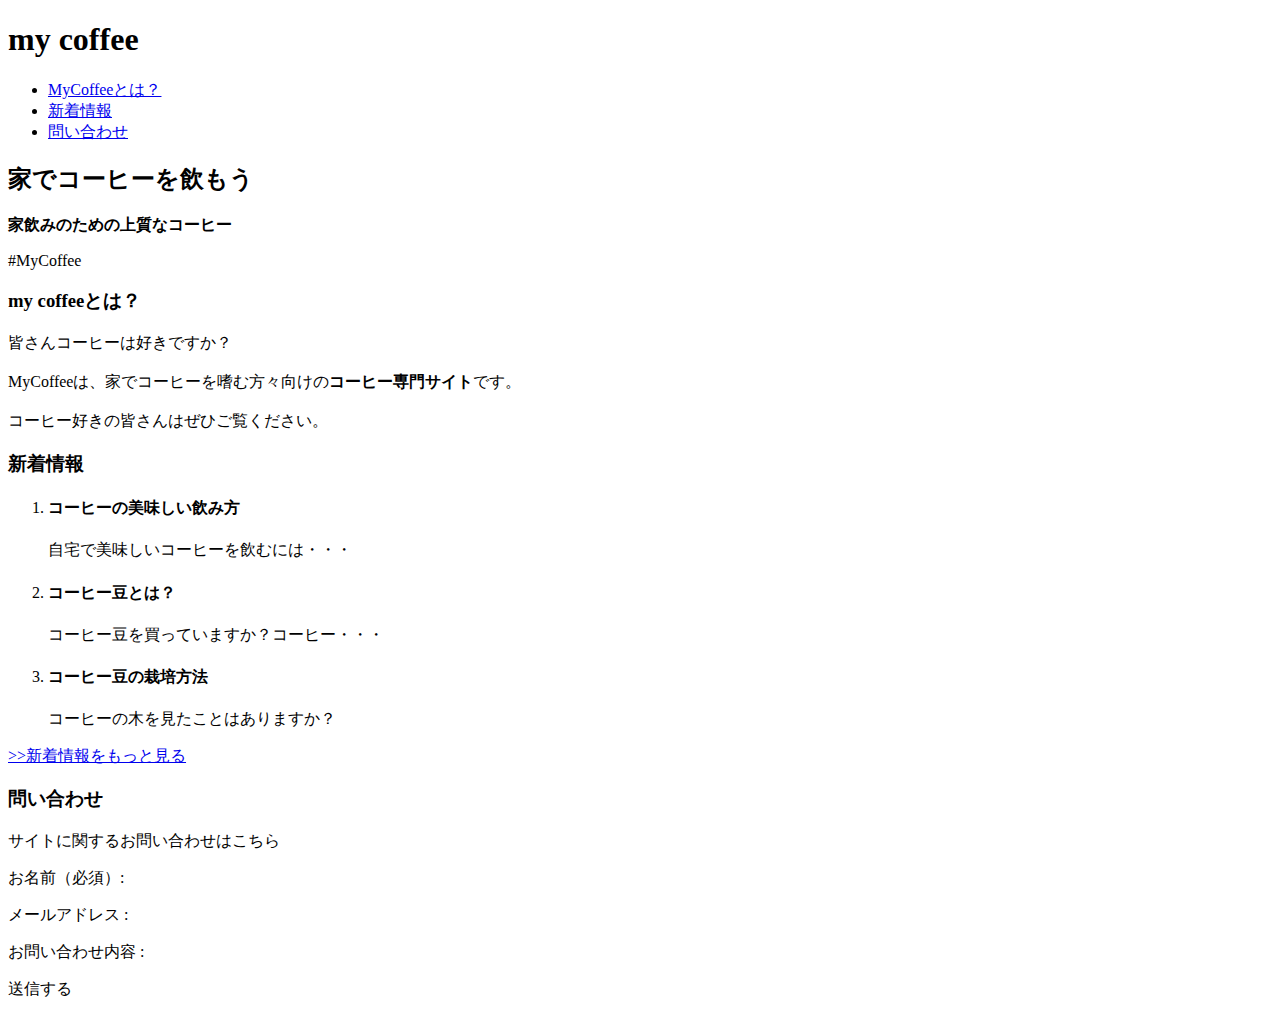
==== html1/index.html @ 64c21615 "add <a><a/>" ====
<!DOCTYPE html>
<html lang="ja">
  <head>
    <meta charset="UTF-8" />
    <meta name="viewport" content="width=device-width, initial-scale=1.0" />
    <title>my coffee</title>
  </head>
  <body>
    <h1>my coffee</h1>
    <ul>
      <li><a href="#about">MyCoffeeとは？</a></li>
      <li><a href="#news">新着情報</a></li>
      <li><a href="#contact">問い合わせ</a></li>
    </ul>
    <h2>家でコーヒーを飲もう</h2>
    <p><strong>家飲みのための上質なコーヒー</strong></p>
    <p>#MyCoffee</p>
    <h3 id="about">my coffeeとは？</h3>
    <p>
      皆さんコーヒーは好きですか？<br /><br />MyCoffeeは、家でコーヒーを嗜む方々向けの<strong>コーヒー専門サイト</strong>です。<br /><br />コーヒー好きの皆さんはぜひご覧ください。
    </p>
    <h3 id="news">新着情報</h3>
    <ol>
      <li>
        <h4>コーヒーの美味しい飲み方</h4>
        <p>自宅で美味しいコーヒーを飲むには・・・</p>
      </li>
      <li>
        <h4>コーヒー豆とは？</h4>
        <p>コーヒー豆を買っていますか？コーヒー・・・</p>
      </li>
      <li>
        <h4>コーヒー豆の栽培方法</h4>
        <p>コーヒーの木を見たことはありますか？</p>
      </li>
    </ol>
    <p><a href="./news.html">>>新着情報をもっと見る</a></p>
    <h3 id="contact">問い合わせ</h3>
    <p>サイトに関するお問い合わせはこちら</p>
    <p>お名前（必須）:</p>
    <p>メールアドレス :</p>
    <p>お問い合わせ内容 :</p>
    <p>送信する</p>
  </body>
</html>
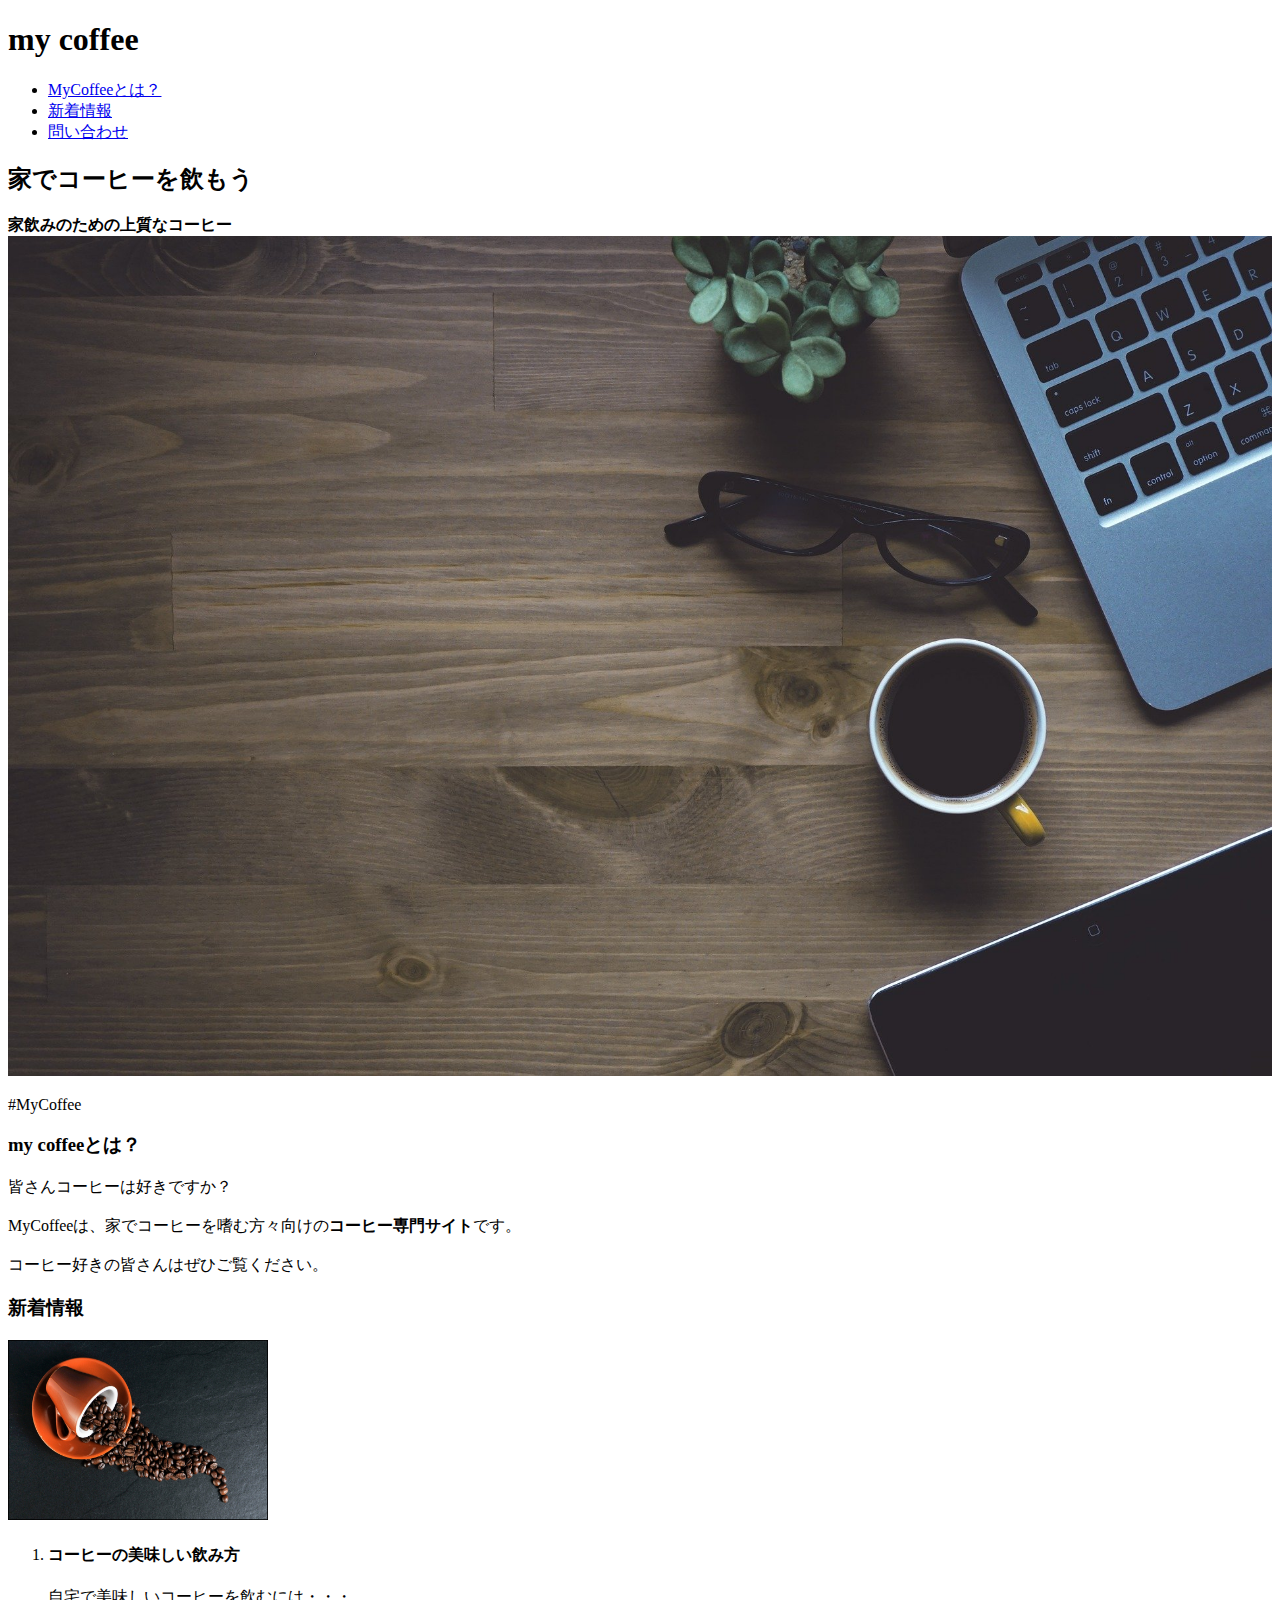
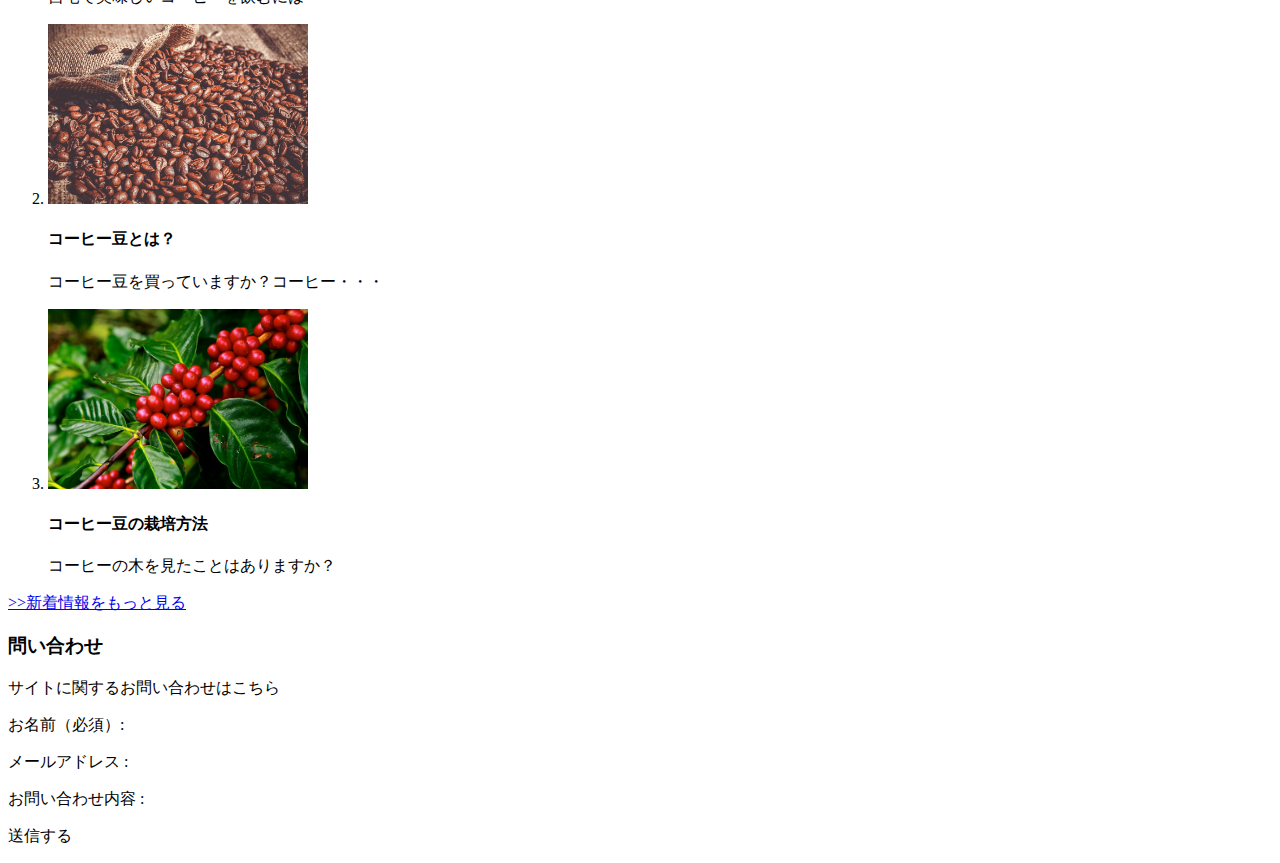
==== commit a6aefca6: "add indent" ====
--- a/html1/index.html
+++ b/html1/index.html
@@ -13,23 +13,34 @@
       <li><a href="#contact">問い合わせ</a></li>
     </ul>
     <h2>家でコーヒーを飲もう</h2>
-    <p><strong>家飲みのための上質なコーヒー</strong></p>
+    <p>
+      <strong
+        >家飲みのための上質なコーヒー<img
+          src="./img/coffee-01.jpg"
+          alt=""
+          width="100%"
+          height-="100%"
+      /></strong>
+    </p>
     <p>#MyCoffee</p>
     <h3 id="about">my coffeeとは？</h3>
     <p>
       皆さんコーヒーは好きですか？<br /><br />MyCoffeeは、家でコーヒーを嗜む方々向けの<strong>コーヒー専門サイト</strong>です。<br /><br />コーヒー好きの皆さんはぜひご覧ください。
     </p>
     <h3 id="news">新着情報</h3>
+    <img src="./img/coffee-02.jpg" alt="" width="260px" height="180px" />
     <ol>
       <li>
         <h4>コーヒーの美味しい飲み方</h4>
         <p>自宅で美味しいコーヒーを飲むには・・・</p>
       </li>
       <li>
+        <img src="./img/coffee-03.jpg" alt="" width="260px" height="180px" />
         <h4>コーヒー豆とは？</h4>
         <p>コーヒー豆を買っていますか？コーヒー・・・</p>
       </li>
       <li>
+        <img src="./img/coffee-04.jpg" alt="" width="260px" height="180px" />
         <h4>コーヒー豆の栽培方法</h4>
         <p>コーヒーの木を見たことはありますか？</p>
       </li>
@@ -42,4 +53,4 @@
     <p>お問い合わせ内容 :</p>
     <p>送信する</p>
   </body>
-</html>+</html>
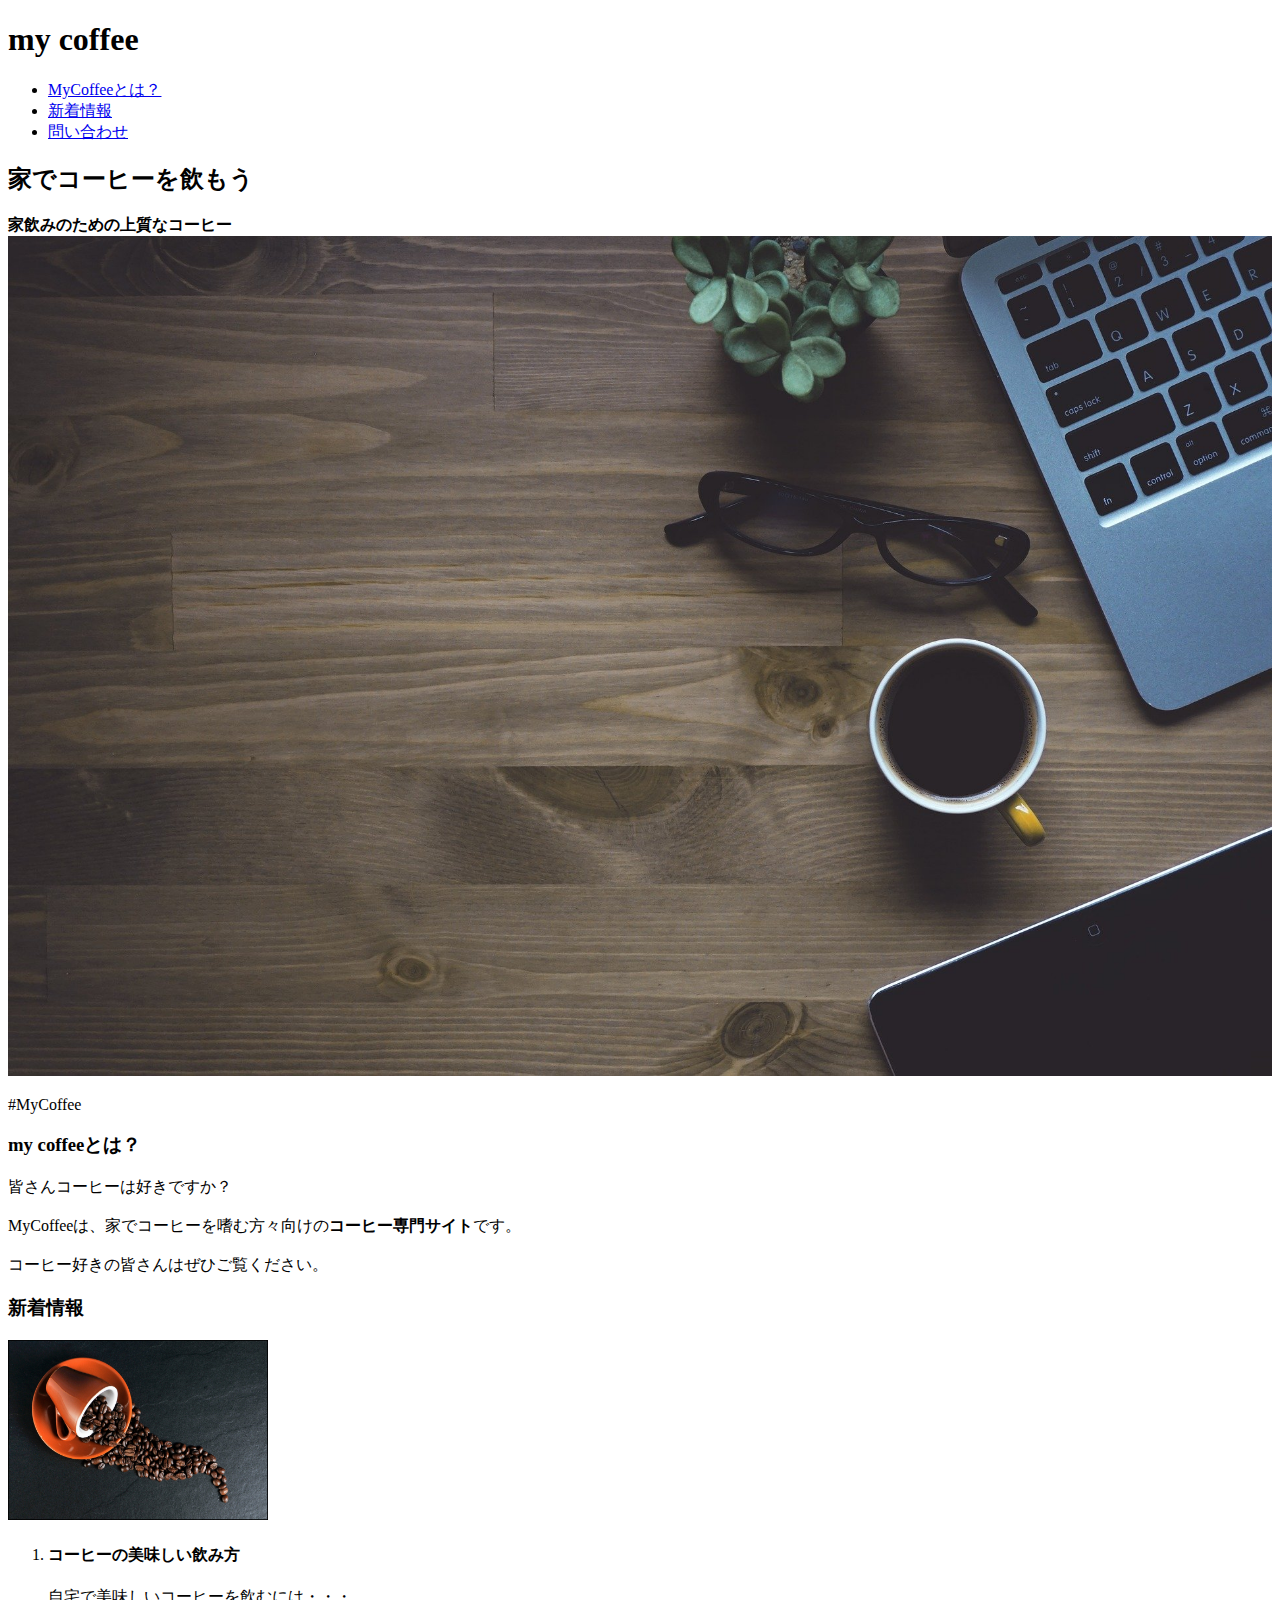
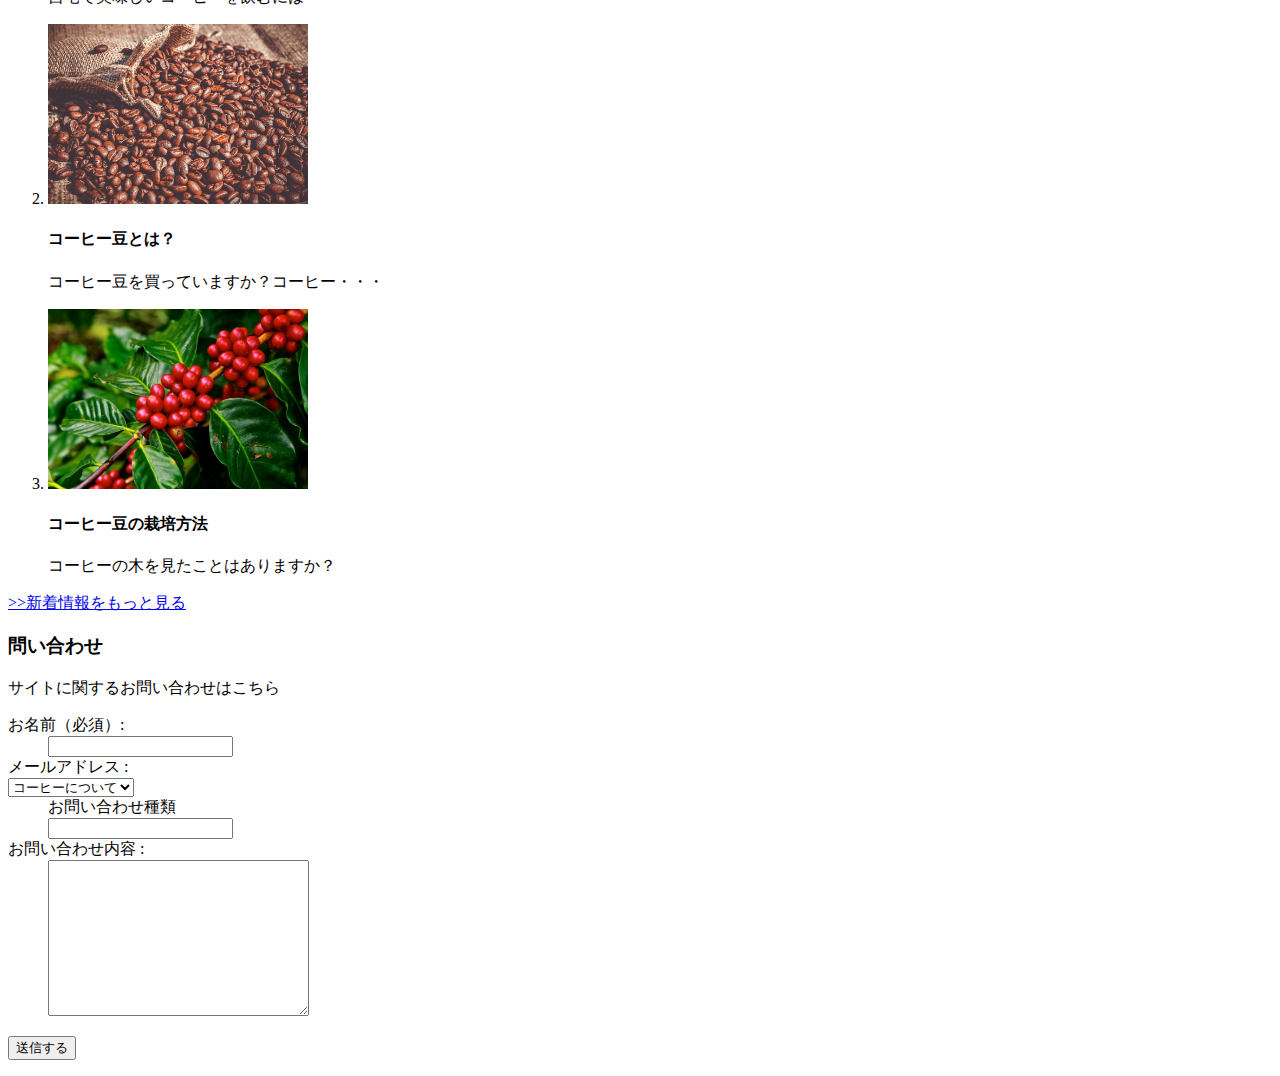
==== commit 977d85c9: "add form dl" ====
--- a/html1/index.html
+++ b/html1/index.html
@@ -48,9 +48,25 @@
     <p><a href="./news.html">>>新着情報をもっと見る</a></p>
     <h3 id="contact">問い合わせ</h3>
     <p>サイトに関するお問い合わせはこちら</p>
-    <p>お名前（必須）:</p>
-    <p>メールアドレス :</p>
-    <p>お問い合わせ内容 :</p>
-    <p>送信する</p>
+    <form action="#" method="POST">
+      <dl>
+        <dt><label for="username">お名前（必須）:</label></dt>
+        <dd><input type="text" name="username" id="username" value="" /></dd>
+        <dt><label for="email">メールアドレス :</label></dt>
+        <dt>
+          <select name="type" id="type">
+            <option value="1">コーヒーについて</option>
+            <option value="2">その他</option>
+          </select>
+        </dt>
+        <dd><label for="type">お問い合わせ種類</label></dd>
+        <dd><input type="text" name="email" id="email" value="" /></dd>
+        <dt><label for="content">お問い合わせ内容 :</label></dt>
+        <dd>
+          <textarea name="content" id="content" cols="30" rows="10"></textarea>
+        </dd>
+      </dl>
+      <p><input type="submit" value="送信する"></p>
+    </form>
   </body>
 </html>
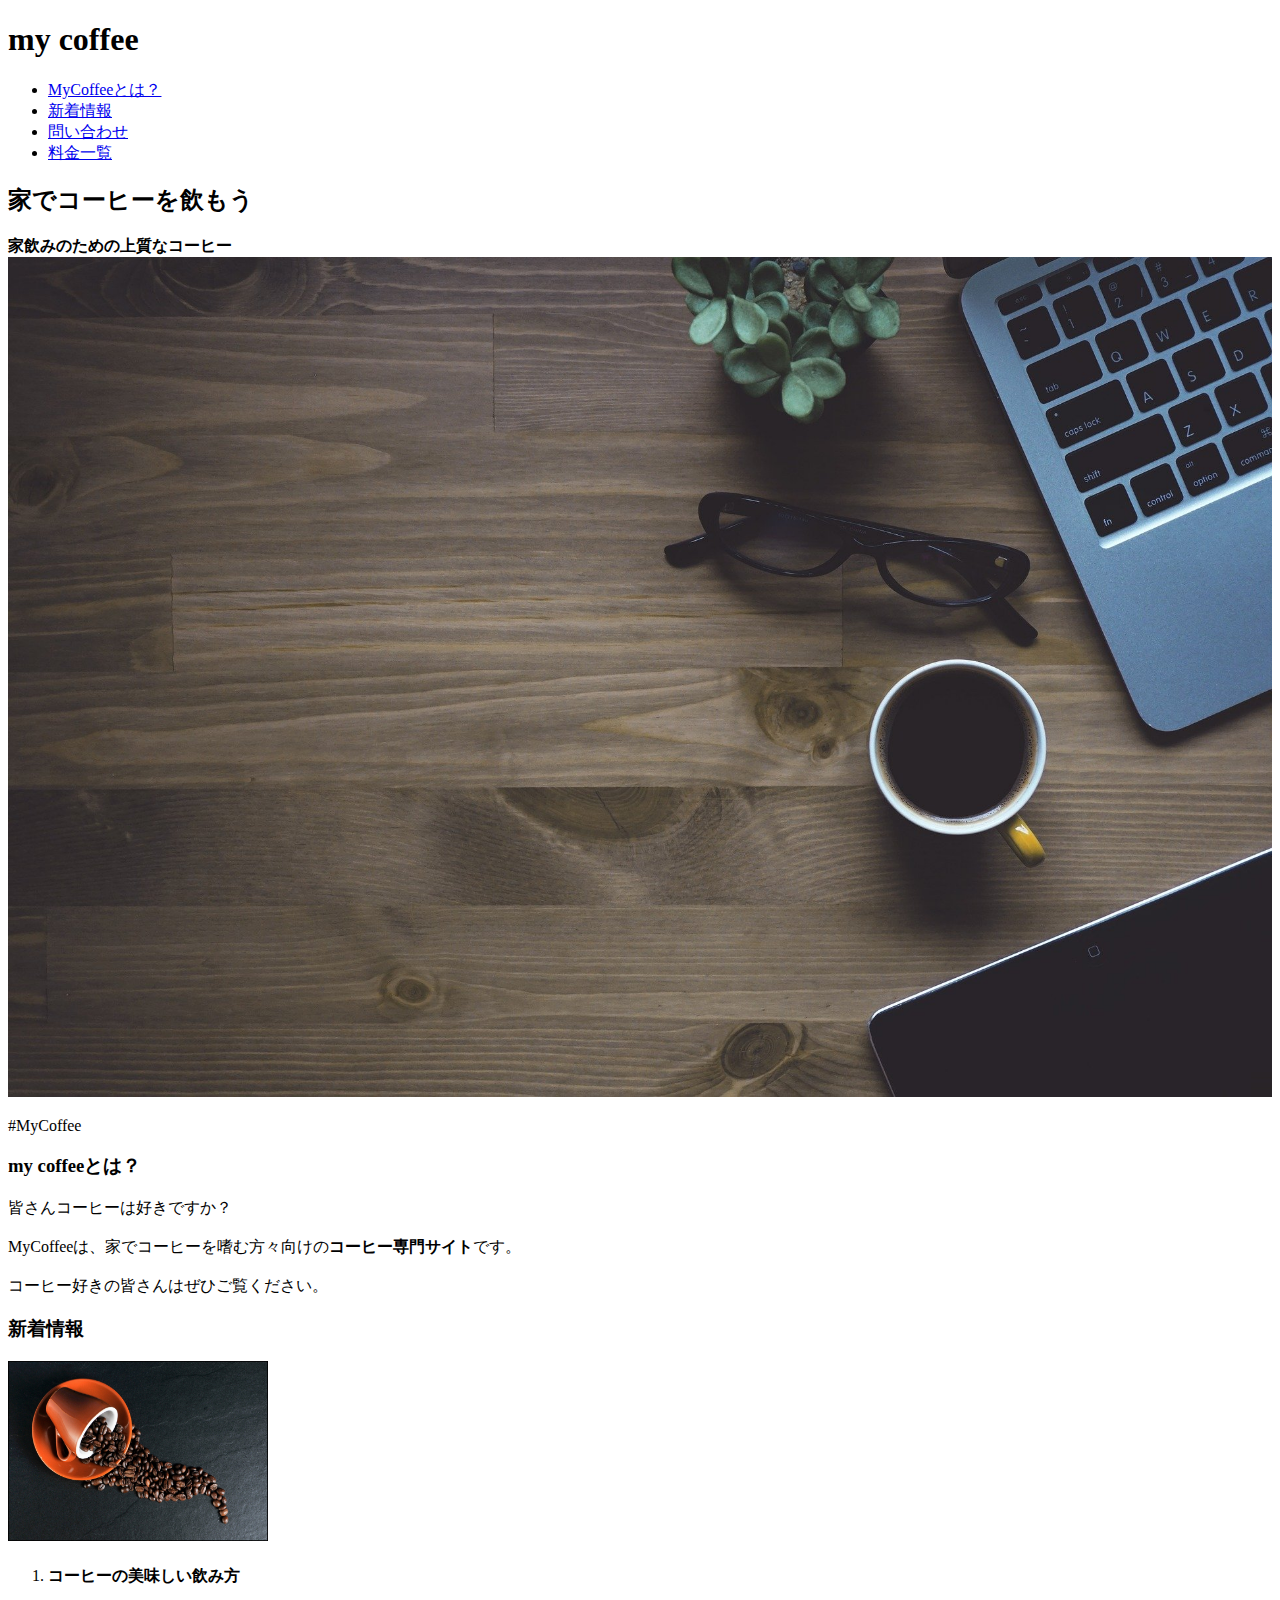
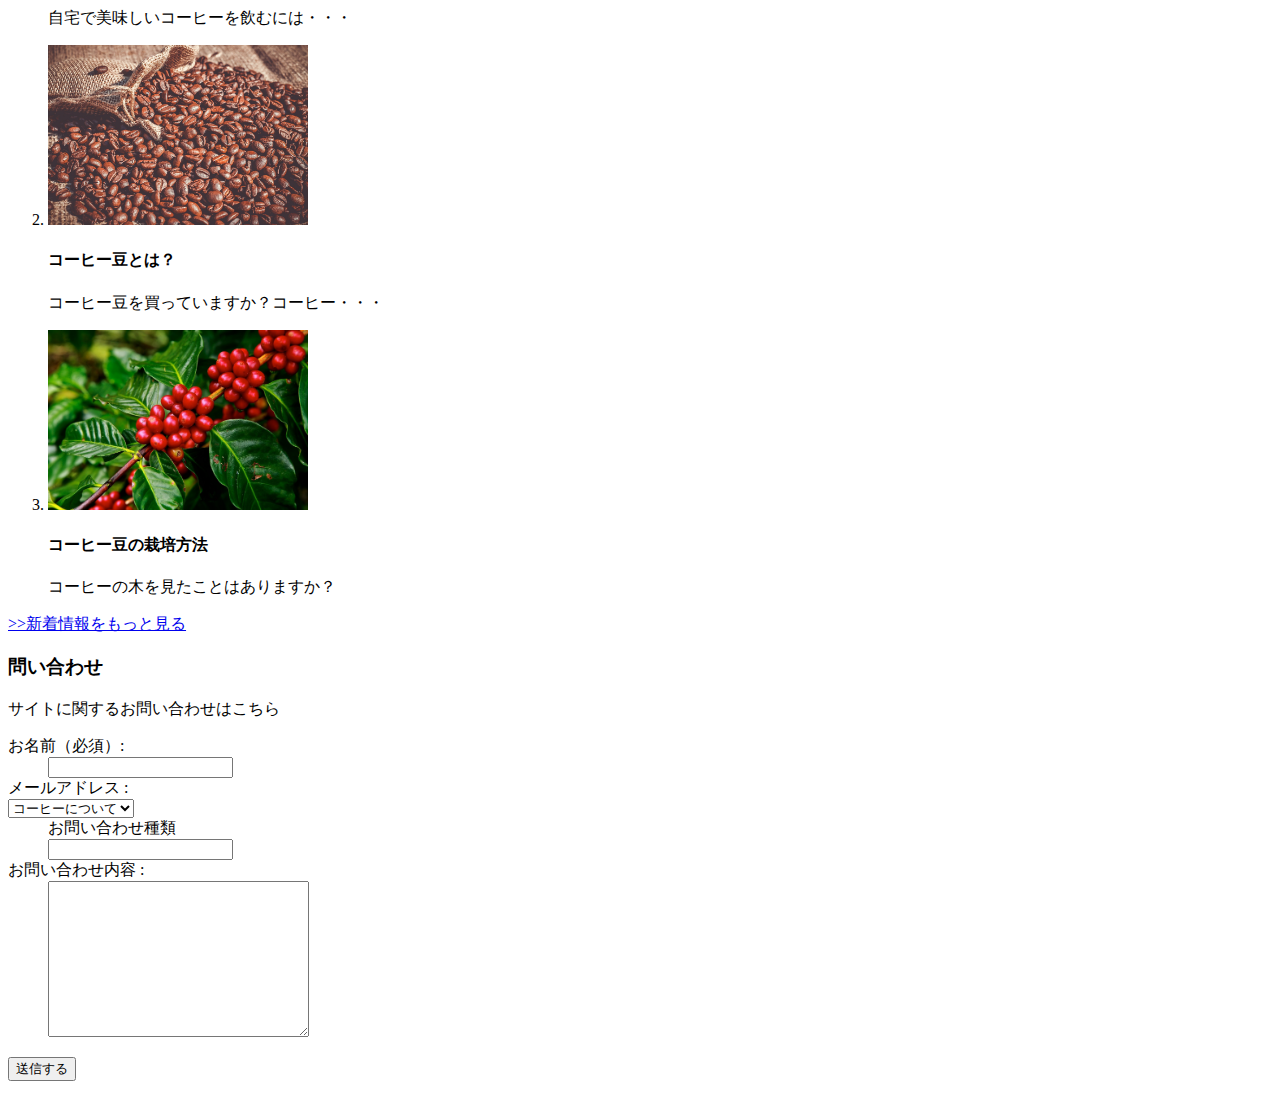
==== commit 1caa17fa: "origin table" ====
--- a/html1/index.html
+++ b/html1/index.html
@@ -11,6 +11,7 @@
       <li><a href="#about">MyCoffeeとは？</a></li>
       <li><a href="#news">新着情報</a></li>
       <li><a href="#contact">問い合わせ</a></li>
+      <li><a href="./table.html">料金一覧</a></li>
     </ul>
     <h2>家でコーヒーを飲もう</h2>
     <p>
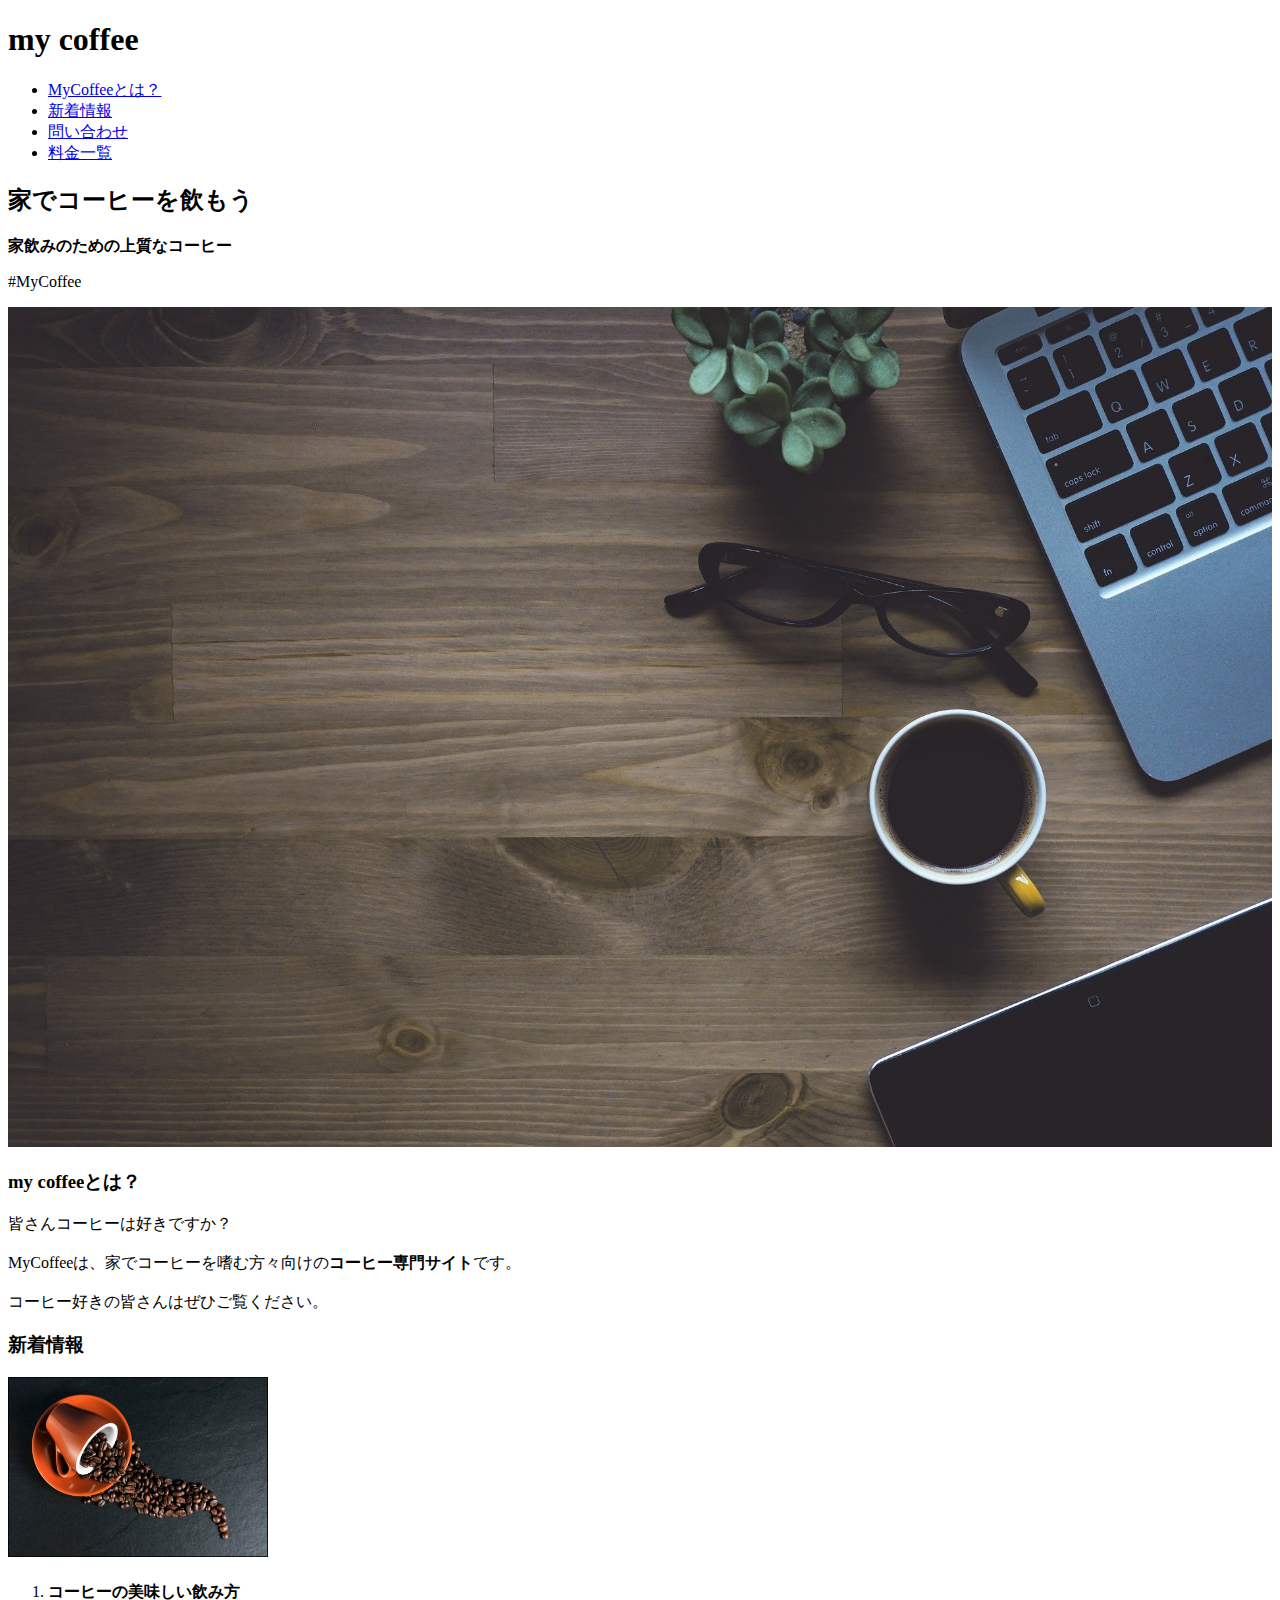
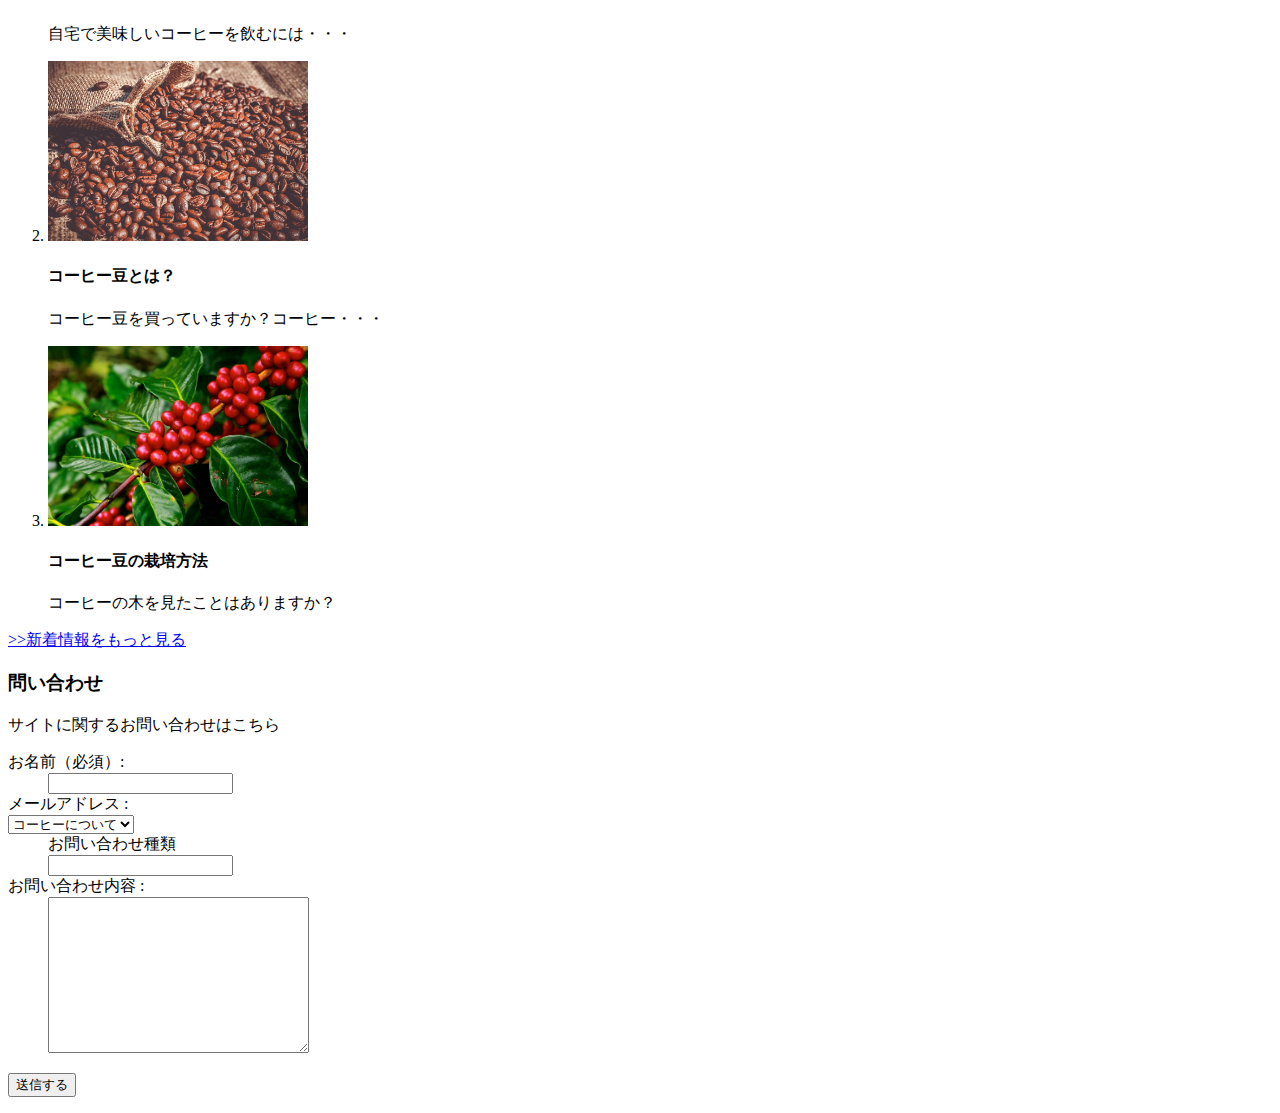
==== commit 381ae4de: "add div" ====
--- a/html1/index.html
+++ b/html1/index.html
@@ -6,68 +6,104 @@
     <title>my coffee</title>
   </head>
   <body>
-    <h1>my coffee</h1>
-    <ul>
-      <li><a href="#about">MyCoffeeとは？</a></li>
-      <li><a href="#news">新着情報</a></li>
-      <li><a href="#contact">問い合わせ</a></li>
-      <li><a href="./table.html">料金一覧</a></li>
-    </ul>
-    <h2>家でコーヒーを飲もう</h2>
-    <p>
-      <strong
-        >家飲みのための上質なコーヒー<img
-          src="./img/coffee-01.jpg"
-          alt=""
-          width="100%"
-          height-="100%"
-      /></strong>
-    </p>
-    <p>#MyCoffee</p>
-    <h3 id="about">my coffeeとは？</h3>
-    <p>
-      皆さんコーヒーは好きですか？<br /><br />MyCoffeeは、家でコーヒーを嗜む方々向けの<strong>コーヒー専門サイト</strong>です。<br /><br />コーヒー好きの皆さんはぜひご覧ください。
-    </p>
-    <h3 id="news">新着情報</h3>
-    <img src="./img/coffee-02.jpg" alt="" width="260px" height="180px" />
-    <ol>
-      <li>
-        <h4>コーヒーの美味しい飲み方</h4>
-        <p>自宅で美味しいコーヒーを飲むには・・・</p>
-      </li>
-      <li>
-        <img src="./img/coffee-03.jpg" alt="" width="260px" height="180px" />
-        <h4>コーヒー豆とは？</h4>
-        <p>コーヒー豆を買っていますか？コーヒー・・・</p>
-      </li>
-      <li>
-        <img src="./img/coffee-04.jpg" alt="" width="260px" height="180px" />
-        <h4>コーヒー豆の栽培方法</h4>
-        <p>コーヒーの木を見たことはありますか？</p>
-      </li>
-    </ol>
-    <p><a href="./news.html">>>新着情報をもっと見る</a></p>
-    <h3 id="contact">問い合わせ</h3>
-    <p>サイトに関するお問い合わせはこちら</p>
-    <form action="#" method="POST">
-      <dl>
-        <dt><label for="username">お名前（必須）:</label></dt>
-        <dd><input type="text" name="username" id="username" value="" /></dd>
-        <dt><label for="email">メールアドレス :</label></dt>
-        <dt>
-          <select name="type" id="type">
-            <option value="1">コーヒーについて</option>
-            <option value="2">その他</option>
-          </select>
-        </dt>
-        <dd><label for="type">お問い合わせ種類</label></dd>
-        <dd><input type="text" name="email" id="email" value="" /></dd>
-        <dt><label for="content">お問い合わせ内容 :</label></dt>
-        <dd>
-          <textarea name="content" id="content" cols="30" rows="10"></textarea>
-        </dd>
-      </dl>
-      <p><input type="submit" value="送信する"></p>
-    </form>
+    <div>
+      <header>
+        <h1>my coffee</h1>
+        <nav>
+          <ul>
+            <li><a href="#about">MyCoffeeとは？</a></li>
+            <li><a href="#news">新着情報</a></li>
+            <li><a href="#contact">問い合わせ</a></li>
+            <li><a href="./table.html">料金一覧</a></li>
+          </ul>
+        </nav>
+      </header>
+      <div>
+        <div>
+          <h2>家でコーヒーを飲もう</h2>
+          <p>
+            <strong>家飲みのための上質なコーヒー</strong>
+          </p>
+        </div>
+        <p>#MyCoffee</p>
+        <div>
+          <img src="./img/coffee-01.jpg" alt="" width="100%" height-="100%" />
+        </div>
+      </div>
+      <section>
+        <h3 id="about">my coffeeとは？</h3>
+        <p>
+          皆さんコーヒーは好きですか？<br /><br />MyCoffeeは、家でコーヒーを嗜む方々向けの<strong>コーヒー専門サイト</strong>です。<br /><br />コーヒー好きの皆さんはぜひご覧ください。
+        </p>
+      </section>
+      <section>
+        <h3 id="news">新着情報</h3>
+        <img src="./img/coffee-02.jpg" alt="" width="260px" height="180px" />
+        <ol>
+          <article>
+            <li>
+              <h4>コーヒーの美味しい飲み方</h4>
+              <p>自宅で美味しいコーヒーを飲むには・・・</p>
+            </li>
+          </article>
+          <article>
+            <li>
+              <img
+                src="./img/coffee-03.jpg"
+                alt=""
+                width="260px"
+                height="180px"
+              />
+              <h4>コーヒー豆とは？</h4>
+              <p>コーヒー豆を買っていますか？コーヒー・・・</p>
+            </li>
+          </article>
+          <article>
+            <li>
+              <img
+                src="./img/coffee-04.jpg"
+                alt=""
+                width="260px"
+                height="180px"
+              />
+              <h4>コーヒー豆の栽培方法</h4>
+              <p>コーヒーの木を見たことはありますか？</p>
+            </li>
+          </article>
+        </ol>
+        <p><a href="./news.html">>>新着情報をもっと見る</a></p>
+      </section>
+      <section>
+        <h3 id="contact">問い合わせ</h3>
+        <p>サイトに関するお問い合わせはこちら</p>
+        <form action="#" method="POST">
+          <dl>
+            <dt><label for="username">お名前（必須）:</label></dt>
+            <dd>
+              <input type="text" name="username" id="username" value="" />
+            </dd>
+            <dt><label for="email">メールアドレス :</label></dt>
+            <dt>
+              <select name="type" id="type">
+                <option value="1">コーヒーについて</option>
+                <option value="2">その他</option>
+              </select>
+            </dt>
+            <dd><label for="type">お問い合わせ種類</label></dd>
+            <dd><input type="text" name="email" id="email" value="" /></dd>
+            <dt><label for="content">お問い合わせ内容 :</label></dt>
+            <dd>
+              <textarea
+                name="content"
+                id="content"
+                cols="30"
+                rows="10"
+              ></textarea>
+            </dd>
+          </dl>
+          <p><input type="submit" value="送信する" /></p>
+        </form>
+      </section>
+    </div>
   </body>
 </html>
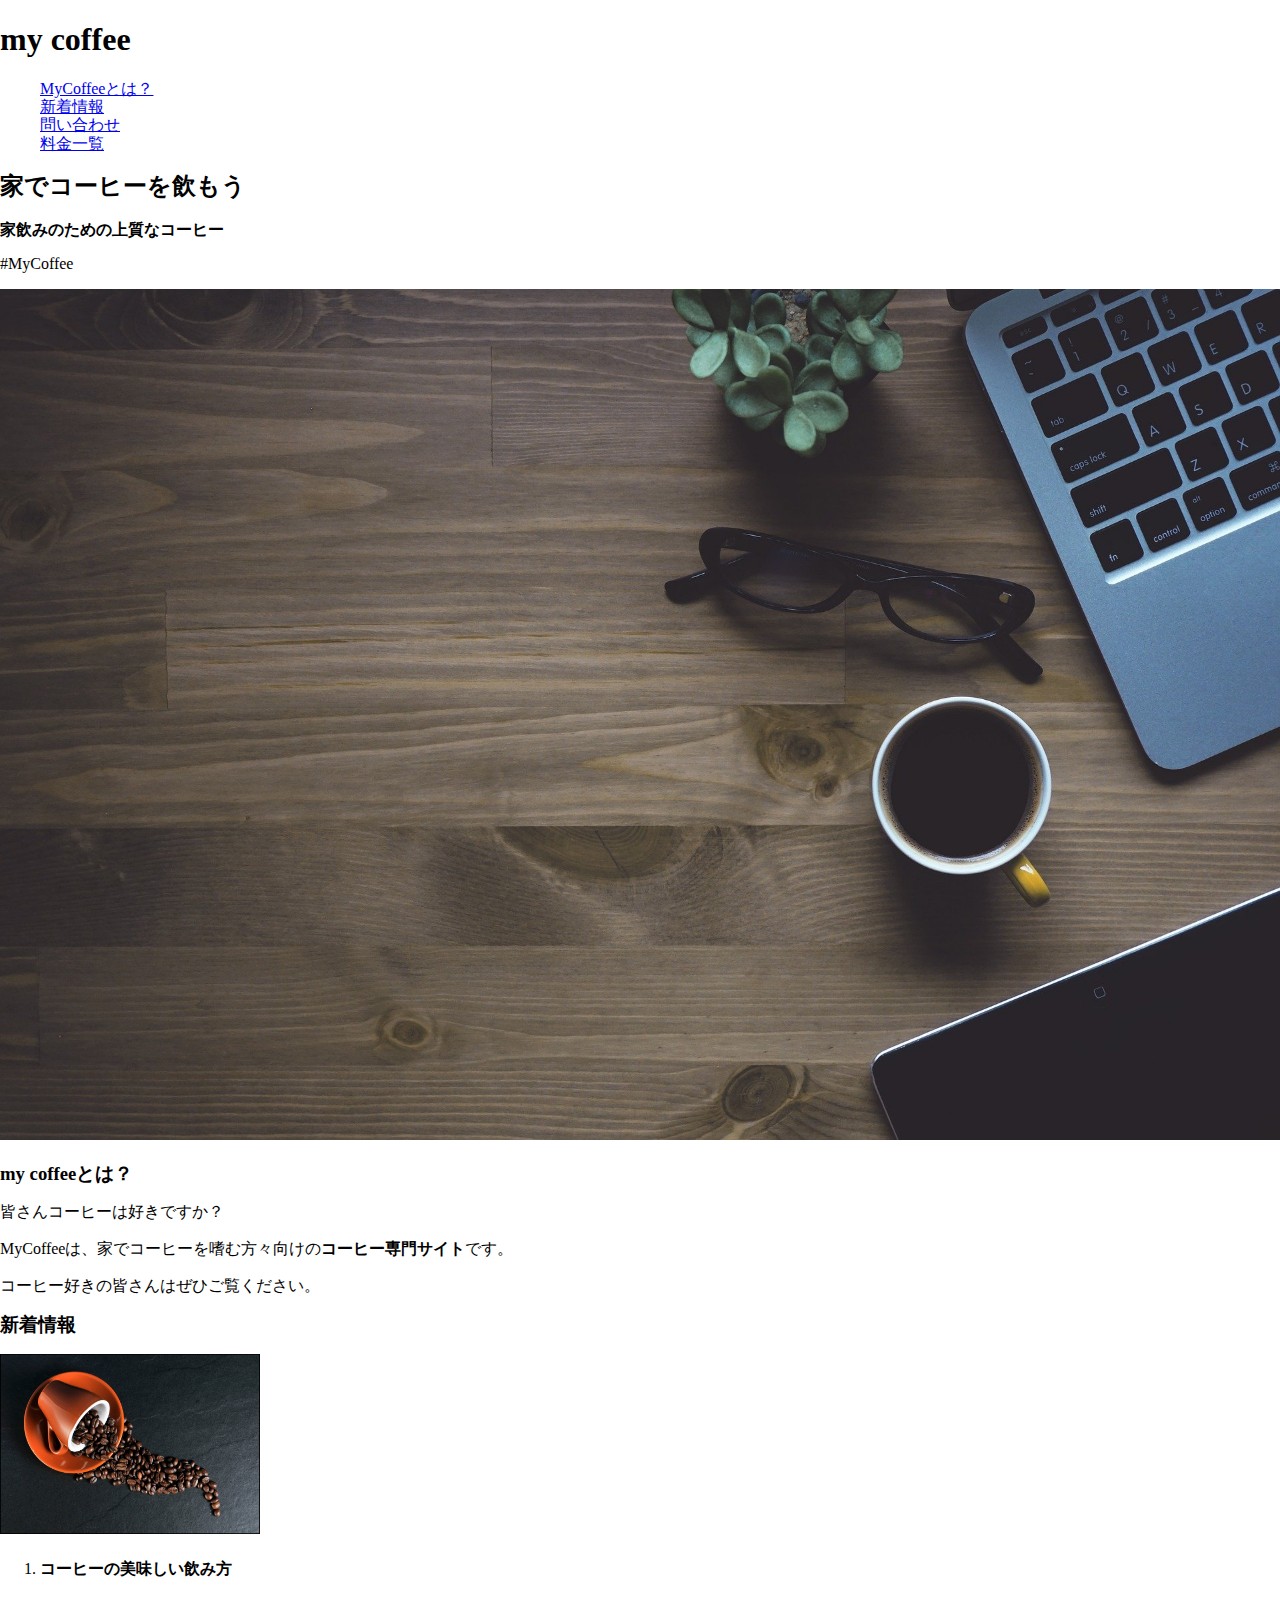
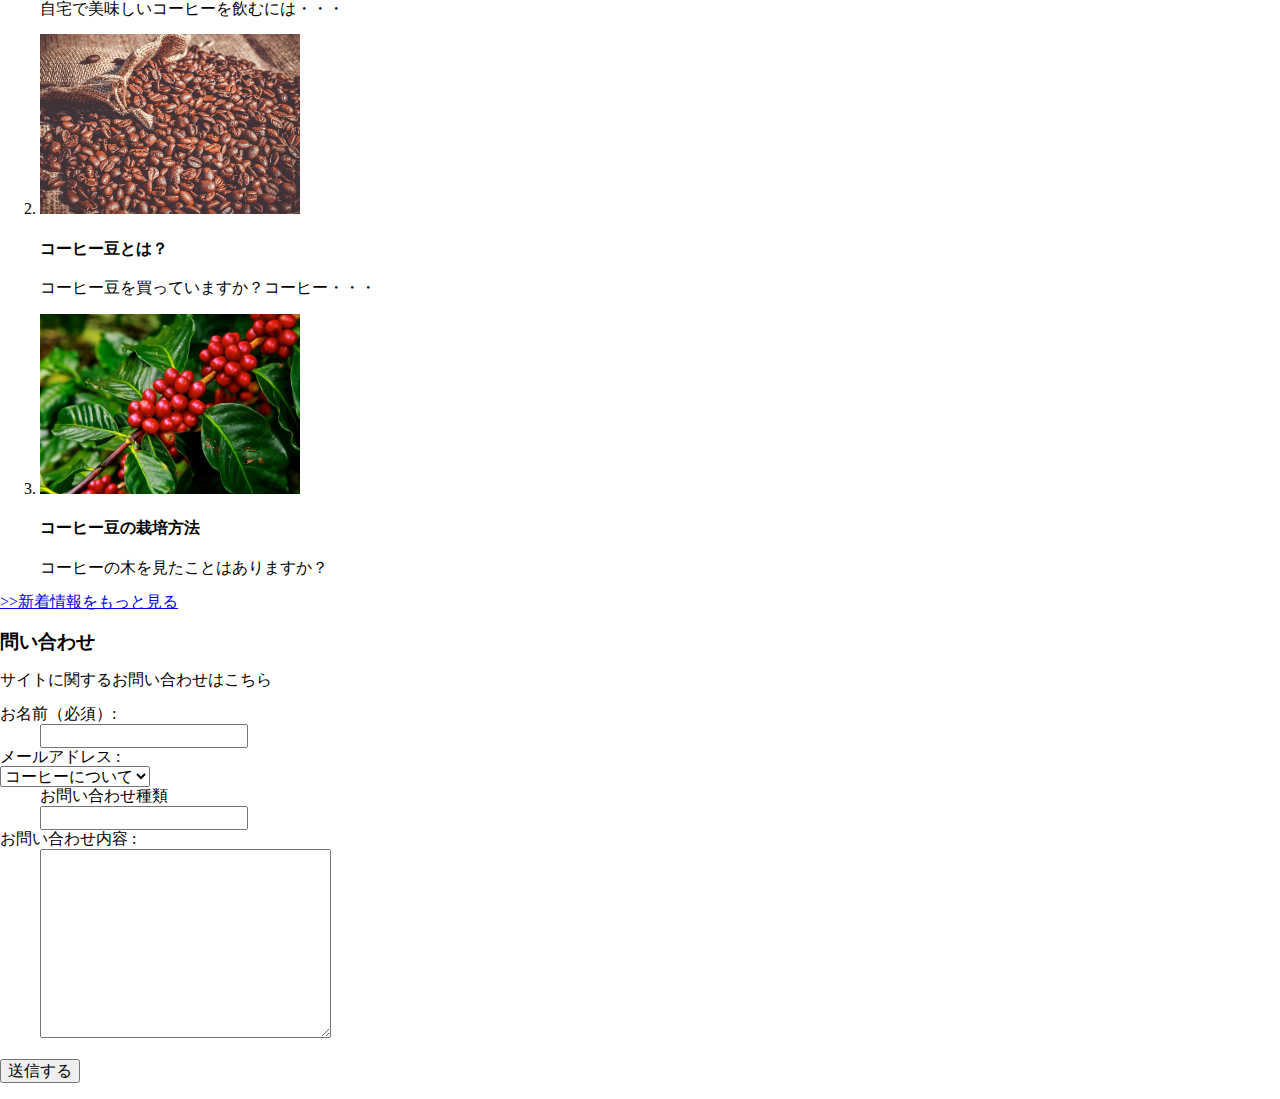
==== commit 8b592563: "add top.css and normalize.css" ====
--- a/html1/index.html
+++ b/html1/index.html
@@ -3,6 +3,10 @@
   <head>
     <meta charset="UTF-8" />
     <meta name="viewport" content="width=device-width, initial-scale=1.0" />
+
+    <link rel="stylesheet" href="./css/normalize.css">
+    <link rel="stylesheet" href="./css/top.css">
+
     <title>my coffee</title>
   </head>
   <body>
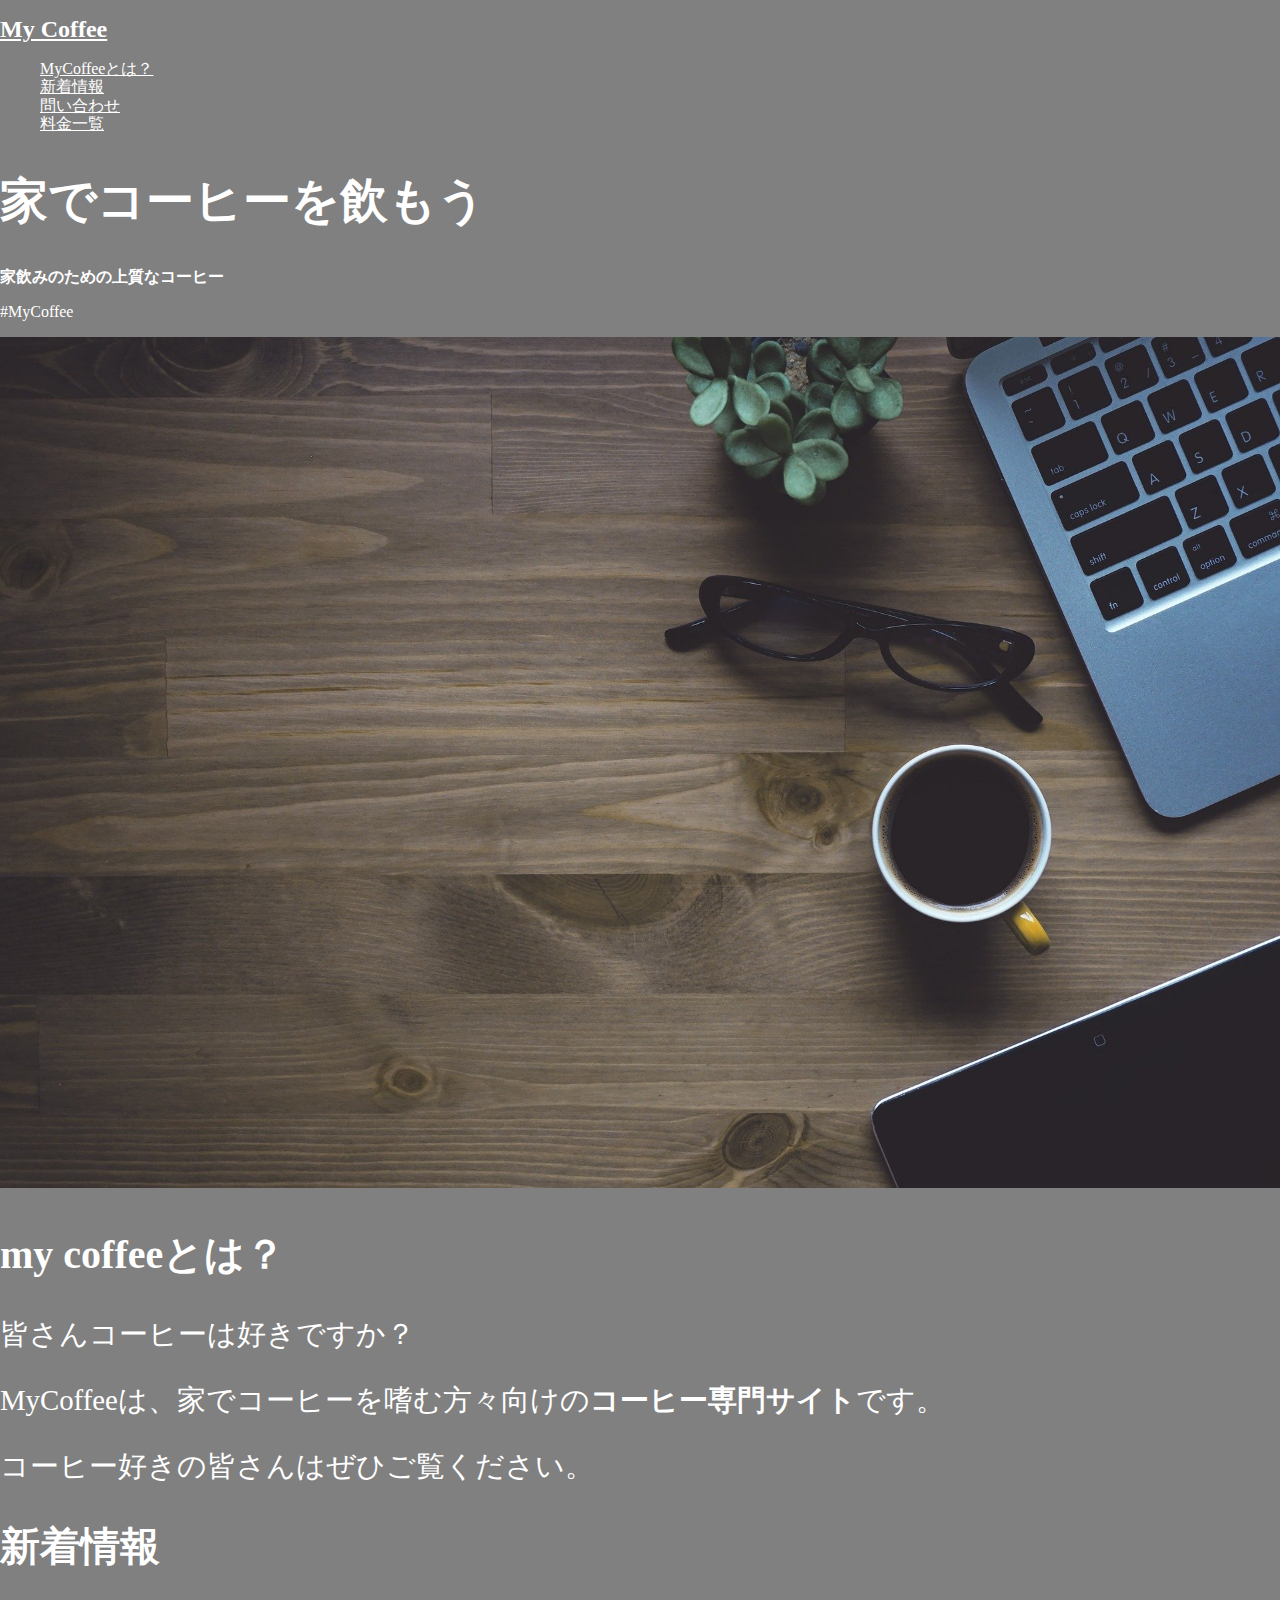
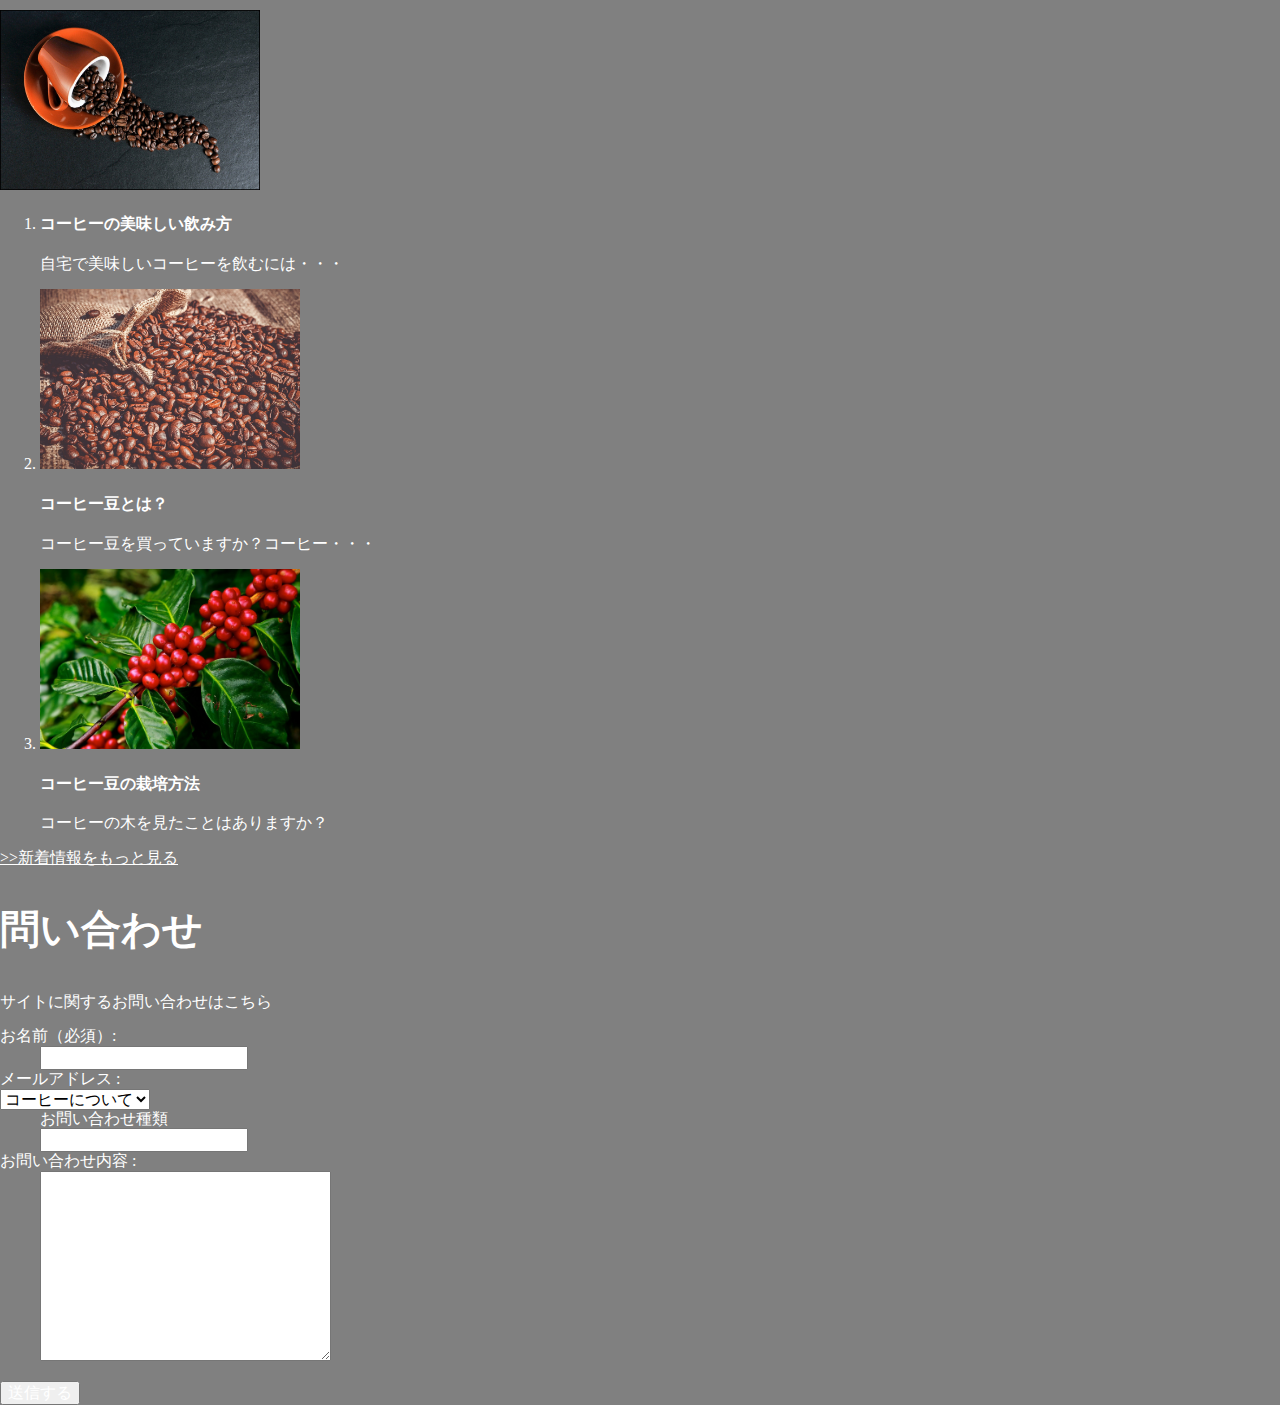
==== commit 5420ce3e: "add css" ====
--- a/html1/index.html
+++ b/html1/index.html
@@ -4,15 +4,19 @@
     <meta charset="UTF-8" />
     <meta name="viewport" content="width=device-width, initial-scale=1.0" />
 
-    <link rel="stylesheet" href="./css/normalize.css">
-    <link rel="stylesheet" href="./css/top.css">
+    <!--CSSの読み込み-->
+    
+    <link rel="stylesheet" href="./css/normalize.css" />
+    <link rel="stylesheet" href="./css/top.css" />
 
     <title>my coffee</title>
   </head>
   <body>
     <div>
       <header>
-        <h1>my coffee</h1>
+        <h1 class="logo">
+          <a href="index.html">My Coffee</a>
+        </h1>
         <nav>
           <ul>
             <li><a href="#about">MyCoffeeとは？</a></li>
@@ -24,7 +28,7 @@
       </header>
       <div>
         <div>
-          <h2>家でコーヒーを飲もう</h2>
+          <h2 class="main-title">家でコーヒーを飲もう</h2>
           <p>
             <strong>家飲みのための上質なコーヒー</strong>
           </p>
@@ -35,13 +39,13 @@
         </div>
       </div>
       <section>
-        <h3 id="about">my coffeeとは？</h3>
-        <p>
+        <h3 id="about" class="content-title">my coffeeとは？</h3>
+        <p class="about-description">
           皆さんコーヒーは好きですか？<br /><br />MyCoffeeは、家でコーヒーを嗜む方々向けの<strong>コーヒー専門サイト</strong>です。<br /><br />コーヒー好きの皆さんはぜひご覧ください。
         </p>
       </section>
       <section>
-        <h3 id="news">新着情報</h3>
+        <h3 id="news" class="content-title">新着情報</h3>
         <img src="./img/coffee-02.jpg" alt="" width="260px" height="180px" />
         <ol>
           <article>
@@ -78,7 +82,7 @@
         <p><a href="./news.html">>>新着情報をもっと見る</a></p>
       </section>
       <section>
-        <h3 id="contact">問い合わせ</h3>
+        <h3 id="contact" class="content-title">問い合わせ</h3>
         <p>サイトに関するお問い合わせはこちら</p>
         <form action="#" method="POST">
           <dl>
@@ -105,7 +109,7 @@
               ></textarea>
             </dd>
           </dl>
-          <p><input type="submit" value="送信する" /></p>
+          <input class="contact-btn" type="submit" value="送信する" />
         </form>
       </section>
     </div>
--- a/html1/css/top.css
+++ b/html1/css/top.css
@@ -0,0 +1,33 @@
+body {
+    color: #fff;
+    background-color: gray;
+}
+
+a {
+    color: #fff;
+}
+
+.content-title {
+    font-size: 2.5rem;
+}
+
+/* ヘッダー */
+.logo {
+    font-size: 1.5rem;
+}
+
+/*メイン*/
+.main-title {
+    font-size: 3rem;
+}
+
+/*about*/
+.about-description {
+    font-size: 1.8rem;
+}
+
+
+/* お問い合わせ */
+.contact-btn {
+    color: #fff;
+}